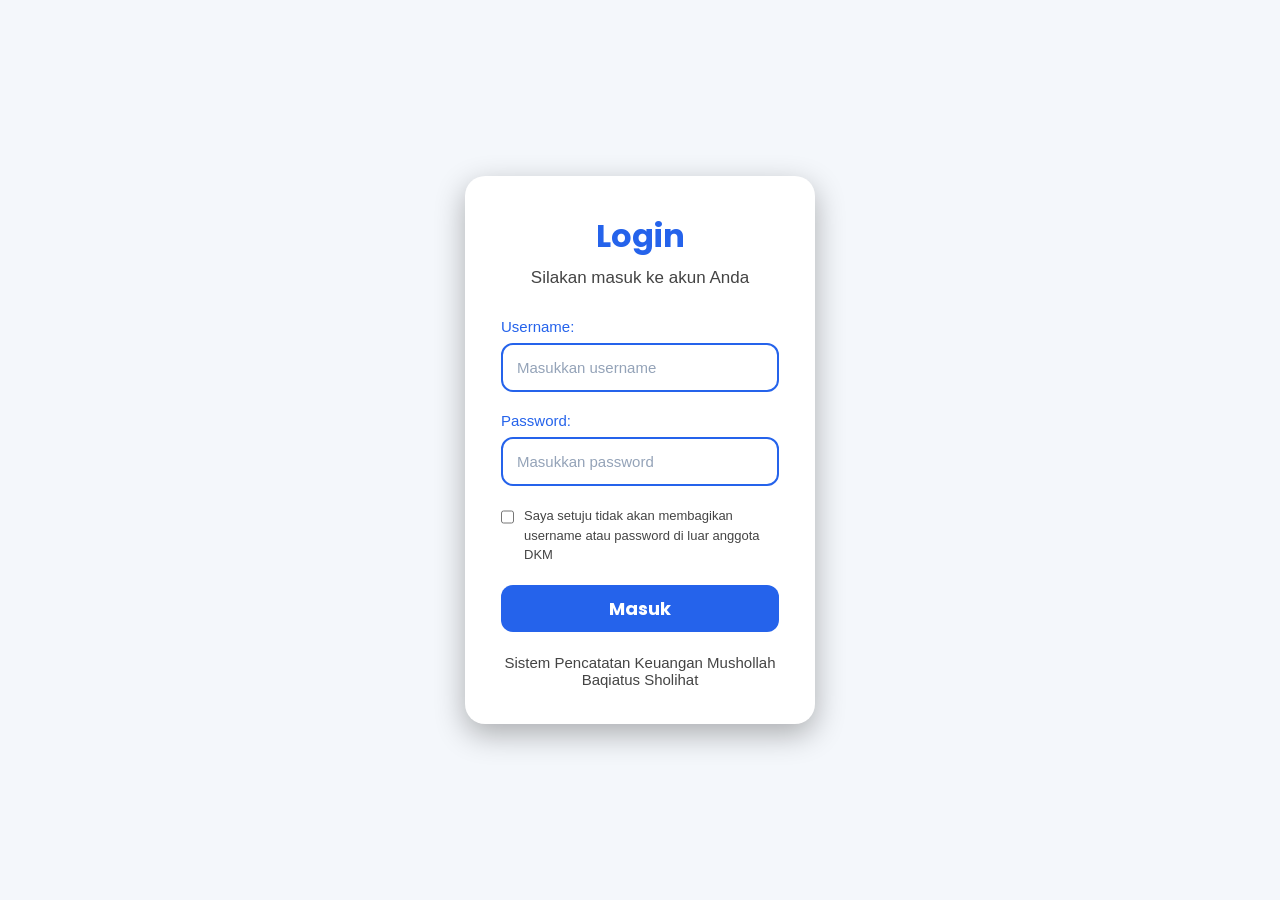
==== dashboard.html @ c11e5a0b "Update dashboard.html" ====
<!DOCTYPE html>
<html lang="id">
<head>

<meta charset="UTF-8">

<meta name="viewport"
content="width=device-width, initial-scale=1.0">

<title>Dashboard</title>

<link rel="icon" type="image/png" href="gambar/logo.png">

<link rel="stylesheet"
href="dashboard.css">

<script src="data.js"></script>

</head>

<body>

<div class="container">

  <!-- tombol scroll -->
  <button id="scrollTopBtn"
  class="scroll-top">

    <svg width="20"
    height="20"
    viewBox="0 0 24 24"
    fill="none">

      <path
      d="M6 14l6-6 6 6"
      stroke="white"
      stroke-width="2"
      stroke-linecap="round"
      stroke-linejoin="round"/>

    </svg>

  </button>

  <!-- HEADER -->
  <div class="top-fixed">

    <!-- NAVBAR -->
    <div class="navbar">

      <div class="navbar-brand">

        <img
        src="gambar/logo.png"
        alt="Logo Mushollah"
        class="navbar-logo">

        <h1 class="navbar-title">
          Kas Mushollah
        </h1>

      </div>

      <button id="menuBtn"
      class="menu-btn-navbar">

        <span></span>
        <span></span>
        <span></span>

      </button>

    </div>

    <!-- OVERLAY -->
    <div id="overlay"
    class="overlay"></div>

    <!-- SIDEBAR -->
    <div id="sidebar"
    class="sidebar">

      <div class="sidebar-top">

        <div class="sidebar-header">
          Menu
        </div>

        <button id="closeSidebar"
        class="close-sidebar">

          ✕

        </button>

      </div>
      </div>


    <!-- SALDO -->
    <div class="section">

      <div class="saldo-box">

        <p class="saldo-title">

          <span class="saldo-icon">
            💰
          </span>

          Total Saldo

        </p>

        <h1 class="saldo-jumlah"
        id="saldo">

          Rp 0

        </h1>

        <p class="saldo-subtitle"
        id="update">

          -

        </p>

      </div>

    </div>

    <!-- BULAN -->
    <div class="section">

      <div class="bulan-box">

        <!-- tombol custom -->
        <div class="custom-bulan">

          <button id="bulanBtn"
          class="bulan-btn">

            <span id="bulanText">
              Mei 2026
            </span>

            <svg
            xmlns="http://www.w3.org/2000/svg"
            width="22"
            height="22"
            viewBox="0 0 24 24"
            fill="none"
            stroke="currentColor"
            stroke-width="2"
            stroke-linecap="round"
            stroke-linejoin="round">

              <path d="m6 9 6 6 6-6"/>

            </svg>

          </button>

        </div>

      </div>

      <!-- MENU -->
      <div class="menu-box">

        <button
        class="menu-btn active"
        data-tipe="pemasukan">

          Pemasukan

        </button>

        <button
        class="menu-btn"
        data-tipe="pengeluaran">

          Pengeluaran

        </button>

      </div>

    </div>

  </div>

  <!-- MAIN -->
  <div class="main-content">

    <!-- RIWAYAT -->
    <div class="riwayat-scroll">

      <div class="section">

        <div class="riwayat-box">

          <h2 class="riwayat-title">
            Riwayat Transaksi
          </h2>

          <!-- list -->
          <div id="riwayat-list"></div>

          <!-- total -->
          <div class="grand-total-box">

            <p class="grand-label">
              Total Keseluruhan
            </p>

            <h2 id="grand-total">
              Rp 0
            </h2>

          </div>

          <!-- end -->
          <div class="end-text">

            Anda sudah mencapai akhir.

          </div>

        </div>

      </div>

    </div>

  </div>

</div>

<!-- FOOTER -->
<footer class="footer">

  <p>
    © 2026 Mushollah Baqiatus Sholihat.
  </p>

  <span>
    Managed & Developed by Pengurus Mushollah Baqiatus Sholihat
  </span>

</footer>

<!-- POPUP PEMBERITAHUAN -->
<div id="popupInfo"
class="popup-overlay">

  <div class="popup-box">
  <div class="popup-line"></div>
  <div class="popup-icon">

    📢

  </div>

  <h2 class="popup-title">
    MOHON MAAF,
  </h2>

  <p class="popup-desc">
    Website ini masih dalam tahap pengembangan awal,
    jika ada error atau ada masalah lainnya, tolong segera
    infokan ke grup ya. Terimakasih. 🙏
  </p>

  <button id="closePopup"
  class="popup-close">

    Oke

  </button>
</div>
</div>

<!-- POPUP BULAN -->
<div id="bulanPopup"
class="bulan-popup">

  <div class="bulan-popup-content">

    <div class="bulan-popup-header">

      <h3>
        Pilih Bulan
      </h3>

      <button id="closeBulanPopup">
        ✕
      </button>

    </div>

    <div id="bulanList"
    class="bulan-list">
    </div>

  </div>

</div>

<script>

if(sessionStorage.getItem("login") !== "true"){

window.location.href = "index.html";

}

/* =========================
   AMBIL ANGKA
========================= */

function ambilAngka(nominal) {
  if (
    nominal === undefined ||
    nominal === null ||
    nominal === ""
  ) {
    return 0;
  }

  return Number(
    String(nominal).replace(/\./g, "")
  ) || 0;
}

/* =========================
   HITUNG TOTAL
========================= */

function hitungTotal(tipe){

  let total = 0;

  Object.values(transaksi).forEach(list => {

    list.forEach(item => {

      const tipeItem =
      String(item.tipe)
      .trim()
      .toLowerCase();

      if(tipeItem === tipe){

        total += ambilAngka(item.nominal);

      }

    });

  });

  return total;

}

/* =========================
   TOTAL
========================= */

const totalPemasukan =
hitungTotal("pemasukan");

const totalPengeluaran =
hitungTotal("pengeluaran");

const saldo =
totalPemasukan - totalPengeluaran;

/* =========================
   ANIMASI SALDO
========================= */

const saldoElement =
document.getElementById("saldo");

function animasiSaldo(target){

let dots = 0;

const loadingInterval =
setInterval(()=>{

dots++;

if(dots > 3){
dots = 1;
}

saldoElement.innerText =
"Menghitung" + ".".repeat(dots);

},200);

setTimeout(()=>{

clearInterval(loadingInterval);

let current = 0;

const increment =
target / 80;

const interval =
setInterval(()=>{

current += increment;

if(current >= target){

current = target;

clearInterval(interval);

saldoElement.animate(

[
{ opacity:1 },
{ opacity:.2 },
{ opacity:1 },
{ opacity:.2 },
{ opacity:1 },
{ opacity:.2 },
{ opacity:1 }
],

{
duration:1500
}

);

}

saldoElement.innerText =
"Rp " +
Math.floor(current)
.toLocaleString("id-ID");

},15);

},3000);

}

animasiSaldo(saldo);

/* =========================
   UPDATE
========================= */

document.getElementById("update")
.innerText = lastUpdate;

/* =========================
   CUSTOM BULAN
========================= */

let bulanAktif =
"Juli 2026";

const bulanBtn =
document.getElementById("bulanBtn");

const bulanText =
document.getElementById("bulanText");

bulanText.innerText = bulanAktif;

const bulanPopup =
document.getElementById("bulanPopup");

const closeBulanPopup =
document.getElementById("closeBulanPopup");

const bulanList =
document.getElementById("bulanList");

function renderBulan(){

bulanList.innerHTML = "";

daftarBulan.forEach((bulan)=>{

const item =
document.createElement("div");

item.className =
"bulan-item";

if(bulan === bulanAktif){

item.classList.add("active");

}

item.innerText = bulan;

item.addEventListener("click",()=>{

bulanAktif = bulan;

bulanText.innerText = bulan;

bulanPopup.classList.remove("active");

renderBulan();

tampilkanTransaksi();

window.scrollTo({

top:0,
behavior:"smooth"

});

});

bulanList.appendChild(item);

});

}

renderBulan();

bulanBtn.addEventListener(
"click",
()=>{

bulanPopup.classList.add(
"active"
);

}
);

closeBulanPopup.addEventListener(
"click",
()=>{

bulanPopup.classList.remove(
"active"
);

}
);

bulanPopup.addEventListener(
"click",
(e)=>{

if(e.target === bulanPopup){

bulanPopup.classList.remove(
"active"
);

}

}
);

/* =========================
   FILTER
========================= */

let tipeAktif =
"pemasukan";

const buttons =
document.querySelectorAll(".menu-btn");

buttons.forEach((btn)=>{

btn.addEventListener("click",()=>{

buttons.forEach((b)=>{

b.classList.remove("active");

});

btn.classList.add("active");

tipeAktif =
btn.dataset.tipe;

tampilkanTransaksi();

});

});

/* =========================
   TAMPIL TRANSAKSI
========================= */

const list =
document.getElementById("riwayat-list");

function tampilkanTransaksi(){

const dataBulan =
transaksi[bulanAktif] || [];

let html = "";
let total = 0;

dataBulan.forEach((item)=>{

const tipeItem =
String(item.tipe)
.trim()
.toLowerCase();

if(tipeItem === tipeAktif){

const angka =
ambilAngka(item.nominal);

total += angka;

html += `

<div class="item">

<div class="item-left">

<h3>${item.title}</h3>

<p>${item.tanggal}</p>

</div>

<div class="
nominal
${tipeItem}
">

${tipeItem === "pemasukan" ? "+" : "-"}Rp ${angka.toLocaleString("id-ID")}

</div>

</div>

`;

}

});

list.innerHTML = html;

const grandTotal =
document.getElementById("grand-total");

grandTotal.innerText =
"Rp " +
total.toLocaleString("id-ID");

if(tipeAktif === "pemasukan"){

grandTotal.style.color =
"#16a34a";

} else {

grandTotal.style.color =
"#ef4444";

}

}

tampilkanTransaksi();

/* =========================
   SCROLL TOP
========================= */

const scrollBtn =
document.getElementById(
"scrollTopBtn"
);

window.addEventListener(
"scroll",
()=>{

if(window.scrollY > 200){

scrollBtn.style.display =
"flex";

} else {

scrollBtn.style.display =
"none";

}

});

scrollBtn.addEventListener(
"click",
()=>{

window.scrollTo({

top:0,
behavior:"smooth"

});

});

/* =========================
   SIDEBAR
========================= */

const menuBtn =
document.getElementById("menuBtn");

const sidebar =
document.getElementById("sidebar");

const overlay =
document.getElementById("overlay");

const closeSidebar =
document.getElementById("closeSidebar");

menuBtn.addEventListener("click",()=>{

sidebar.classList.add("active");
overlay.classList.add("active");

});

overlay.addEventListener("click",()=>{

sidebar.classList.remove("active");
overlay.classList.remove("active");

});

closeSidebar.addEventListener("click",()=>{

sidebar.classList.remove("active");
overlay.classList.remove("active");

});

/* =========================
   POPUP PEMBERITAHUAN
========================= */

const popupInfo =
document.getElementById("popupInfo");

const closePopup =
document.getElementById("closePopup");

/* munculkan popup */

window.addEventListener(
"load",
()=>{

setTimeout(()=>{

popupInfo.classList.add(
"active"
);

},500);

}
);

/* tombol close */

closePopup.addEventListener(
"click",
()=>{

popupInfo.classList.remove(
"active"
);

}
);

/* klik area gelap */

popupInfo.addEventListener(
"click",
(e)=>{

if(e.target === popupInfo){

popupInfo.classList.remove(
"active"
);

}

}
);

/* =========================
   SWIPE MENU
========================= */

let startX = 0;
let endX = 0;

const riwayatBox =
document.querySelector(".riwayat-box");

riwayatBox.addEventListener(
"touchstart",
(e)=>{

startX =
e.touches[0].clientX;

}
);

riwayatBox.addEventListener(
"touchend",
(e)=>{

endX =
e.changedTouches[0].clientX;

handleSwipe();

}
);

function handleSwipe(){

const jarak =
startX - endX;

/* kiri */

if(jarak > 70){

if(tipeAktif === "pemasukan"){

document.querySelector(
'[data-tipe="pengeluaran"]'
).click();

}

}

/* kanan */

if(jarak < -70){

if(tipeAktif === "pengeluaran"){

document.querySelector(
'[data-tipe="pemasukan"]'
).click();

}

}

}

document.addEventListener("DOMContentLoaded",()=>{

const bottomMenuBtn =
document.getElementById("bottomMenuBtn");

bottomMenuBtn.addEventListener(
"click",
()=>{

sidebar.classList.add("active");
overlay.classList.add("active");

});

});

</script>

<!-- BOTTOM NAVIGATION -->
<nav class="bottom-nav">

  <!-- UTAMA -->
  <a href="index.html"
  class="bottom-item active">


    <div class="icon-pill">
    <svg
    xmlns="http://www.w3.org/2000/svg"
    width="22"
    height="22"
    viewBox="0 0 24 24"
    fill="none"
    stroke="currentColor"
    stroke-width="2">

      <path d="M3 10.5L12 3l9 7.5"/>
      <path d="M5 9.5V21h14V9.5"/>

    </svg>
    </div>

    <small>Utama</small>

  </a>

  <!-- BERITA -->
  <a href="informasi.html"
  class="bottom-item">

    <svg
    xmlns="http://www.w3.org/2000/svg"
    width="22"
    height="22"
    viewBox="0 0 24 24"
    fill="none"
    stroke="currentColor"
    stroke-width="2">

      <path d="M4 5h16v14H4z"/>
      <path d="M8 9h8"/>
      <path d="M8 13h6"/>

    </svg>

    <small>Berita</small>

  </a>

  <!-- INFAQ -->
  <a href="rekening.html"
  class="bottom-item">

    <svg
            xmlns="http://www.w3.org/2000/svg"
            width="22"
            height="22"
            viewBox="0 0 24 24"
            fill="none"
            stroke="currentColor"
            stroke-width="2"
            stroke-linecap="round"
            stroke-linejoin="round">

              <rect
              x="2"
              y="5"
              width="20"
              height="14"
              rx="2">
              </rect>

              <path d="M16 12h2"></path>
              <path d="M2 9h20"></path>

            </svg>

    <small>Infaq</small>

  </a>

  <!-- STRUKTUR -->
  <a href="struktur.html"
  class="bottom-item">

    <svg
    xmlns="http://www.w3.org/2000/svg"
    width="22"
    height="22"
    viewBox="0 0 24 24"
    fill="none"
    stroke="currentColor"
    stroke-width="2">

      <path d="M17 21v-2a4 4 0 0 0-4-4H5a4 4 0 0 0-4 4v2"/>
      <circle cx="9" cy="7" r="4"/>
      <path d="M23 21v-2a4 4 0 0 0-3-3.87"/>
      <path d="M16 3.13a4 4 0 0 1 0 7.75"/>

    </svg>

    <small>Struktur</small>

  </a>

  <!-- MENU -->
  <a href="jadwal.html"
  class="bottom-item">

    <svg
xmlns="http://www.w3.org/2000/svg"
width="22"
height="22"
viewBox="0 0 24 24"
fill="none"
stroke="currentColor"
stroke-width="2"
stroke-linecap="round"
stroke-linejoin="round">

  <rect
    x="3"
    y="4"
    width="18"
    height="18"
    rx="3">
  </rect>

  <line x1="16" y1="2" x2="16" y2="6"></line>
  <line x1="8" y1="2" x2="8" y2="6"></line>
  <line x1="3" y1="10" x2="21" y2="10"></line>

</svg>

    <small>Wkt Sholat</small>

  </button>

</nav>

</body>
</html>
---- dashboard.css ----
@import url('https://fonts.googleapis.com/css2?family=Poppins:wght@400;500;600;700&display=swap');

/* =========================
   RESET
========================= */

html,
body{
overflow-x:hidden;
}

*{
margin:0;
padding:0;
box-sizing:border-box;
font-family:'Poppins',sans-serif;
}

html,
body{
width:100%;
overflow-x:hidden;
}

body{
background:#f4f7fb;
min-height:100vh;
overflow-x:hidden;
}

/* =========================
   CONTAINER
========================= */

.container{
padding-top:90px;
max-width:430px;
min-height:100vh;
margin:auto;
display:flex;
flex-direction:column;
}

.main-content{
flex:1;
}

/* =========================
   SECTION GLOBAL
========================= */

.section{
padding:0 15px;
}

.riwayat-scroll{
display:flex;
flex-direction:column;
justify-content:flex-start;
}

/* =========================
   SALDO
========================= */

.saldo-box{
background:linear-gradient(135deg,#59B292,#59B292);
padding:28px;
border-radius:20px;
color:white;
position:relative;
overflow:hidden;
margin-top:5px;
}

.saldo-box::before{
content:"";
position:absolute;
width:180px;
height:180px;
background:rgba(255,255,255,.08);
border-radius:50%;
top:-70px;
right:-70px;
}

.saldo-title{
display:flex;
align-items:center;
gap:8px;
}

.saldo-icon{
font-size:16px;
}

.saldo-jumlah{
font-size:44px;
font-weight:700;
margin-bottom:8px;
position:relative;
}

.saldo-subtitle{
font-size:12px;
opacity:.85;
position:relative;
}

/* =========================
   BULAN
========================= */

.bulan-box{
margin-top:26px;
}

#pilih-bulan{
width:100%;
padding:14px 45px 14px 16px;
border:2px solid #bfdbfe;
border-radius:18px;
background:#f8fafc;
font-size:15px;
font-weight:600;
outline:none;
box-shadow:0 6px 18px rgba(0,0,0,.05);

appearance:none;
-webkit-appearance:none;
-moz-appearance:none;

background-image:url("data:image/svg+xml;utf8,<svg fill='%2364748b' height='24' viewBox='0 0 24 24' width='24' xmlns='http://www.w3.org/2000/svg'><path d='M7 10l5 5 5-5z'/></svg>");

background-repeat:no-repeat;
background-position:right 18px center;
}

/* =========================
   BUTTON
========================= */

.menu-box{
display:flex;
gap:16px;
margin-top:22px;
}

.menu-btn{
flex:1;
padding:10px;
border:2px solid #59B292;
border-radius:20px;
font-size:15px;
font-weight:600;
background:white;
color:#59B292;
cursor:pointer;
transition:.2s;
}

.menu-btn.active{
background:#59B292;
color:white;
}

/* =========================
   RIWAYAT
========================= */

.riwayat-box{
margin-top:15px;
background:white;
border-radius:30px 30px 24px 24px;
padding:20px 18px 10px;
border:1px solid #e5e7eb;
}

.riwayat-title{
font-size:19px;
font-weight:700;
margin-bottom:18px;
}

.item{
background:white;
padding:10px;
border-radius:10px;
display:flex;
justify-content:space-between;
align-items:center;
margin-bottom:10px;
border:1.5px solid #e5e7eb;
transition:.2s;
}

.item:active{
transform:scale(.99);
}

.item-left h3{
font-size:14px;
font-weight:600;
margin-bottom:2px;
}

.item-left p{
font-size:14px;
color:#2563eb;
}

.nominal{
font-size:14px;
font-weight:700;
}

.pemasukan{
color:#22c55e;
}

.pengeluaran{
color:#ef4444;
}

.top-fixed{
padding-top:5px;
background:#f4f7fb;
z-index:10;
}

.section:last-child{
padding-bottom:10px;
}

/* =========================
   SCROLL TOP
========================= */

.scroll-top{
position:fixed;
bottom:80px;
right:20px;
width:45px;
height:45px;
border-radius:50%;
border:none;
background:#2563eb;
color:white;
font-size:20px;
display:none;
align-items:center;
justify-content:center;
box-shadow:0 6px 18px rgba(0,0,0,.2);
cursor:pointer;
z-index:999;
}

.end-text{
text-align:center;
padding:20px 0 5px;
font-size:14px;
color:#94a3b8;
}

.grand-total-box{
margin-top:20px;
background:white;
border:1px solid #e5e7eb;
border-radius:22px;
padding:20px;
text-align:center;
}

.grand-label{
font-size:13px;
color:#64748b;
margin-bottom:8px;
}

#grand-total{
font-size:26px;
font-weight:700;
}

/* =========================
   NAVBAR
========================= */

.navbar{
display:flex;
justify-content:space-between;
align-items:center;
position:fixed;
top:0;
left:0;
width:100%;
background:white;
padding:15px 15px;
border-bottom:1px solid #e5e7eb;
box-shadow:0 2px 10px rgba(0,0,0,0.06);
z-index:1000;
box-sizing:border-box;
}

.navbar-brand{
display:flex;
align-items:center;
gap:12px;
min-width:0;
}

.navbar-logo{
width:42px;
height:42px;
object-fit:cover;
border-radius:12px;
flex-shrink:0;
}

.navbar-title{
font-size:20px;
font-weight:700;
color:#59B292;
line-height:1.3;
}

.menu-btn-navbar{
border:none;
background:none;
display:flex;
flex-direction:column;
justify-content:center;
align-items:center;
gap:5px;
cursor:pointer;
padding:0;
flex-shrink:0;
}

.menu-btn-navbar span{
width:24px;
height:3px;
background:#59B292;
border-radius:10px;
}

/* =========================
   SIDEBAR
========================= */

.sidebar{
position:fixed;
top:0;
left:0;
width:75%;
max-width:300px;
height:100vh;
background:white;
z-index:2000;
padding:24px 20px;
box-shadow:0 10px 30px rgba(0,0,0,.12);
transition:.3s ease;
transform:translateX(-100%);
}

.sidebar.active{
transform:translateX(0);
}

/* top */

.sidebar-top{
display:flex;
justify-content:space-between;
align-items:center;
margin-bottom:30px;
}

.sidebar-header{
font-size:22px;
font-weight:700;
color:#111827;
}

.close-sidebar{
border:none;
background:#f1f5f9;
width:40px;
height:40px;
border-radius:12px;
font-size:18px;
cursor:pointer;
color:#111827;
}

/* menu */

.sidebar-menu{
display:flex;
flex-direction:column;
gap:12px;
}

.sidebar-item{
display:flex;
align-items:center;
gap:14px;
padding:16px;
border-radius:18px;
text-decoration:none;
color:#111827;
background:#f8fafc;
transition:.2s;
border:1px solid #e5e7eb;
}

.sidebar-item:active{
transform:scale(.98);
}

.sidebar-icon{
display:flex;
align-items:center;
justify-content:center;
width:42px;
height:42px;
min-width:42px;
border-radius:12px;
background:#eff6ff;
color:#2563eb;
}

.sidebar-text{
display:flex;
flex-direction:column;
}

.sidebar-text h3{
font-size:15px;
font-weight:600;
line-height:1.2;
}

.sidebar-text p{
font-size:12px;
color:#64748b;
margin-top:2px;
line-height:1.2;
}

/* =========================
   OVERLAY
========================= */

.overlay{
position:fixed;
inset:0;
background:rgba(0,0,0,.3);
opacity:0;
pointer-events:none;
transition:.25s;
z-index:1500;
}

.overlay.active{
opacity:1;
pointer-events:auto;
}

/* =========================
   STRUKTUR
========================= */

.struktur-page{
padding:5px 18px;
display:flex;
flex-direction:column;
gap:18px;
padding-bottom:80px;
}

.jabatan-card{
background:white;
border-radius:22px;
padding:18px 16px;
text-align:center;
border:1px solid #edf0f5;
box-shadow:0 4px 12px rgba(0,0,0,.03);
transition:.2s;
}

.jabatan-card:active{
transform:scale(.98);
}

.jabatan-title{
font-size:14px;
color:#94a3b8;
margin-bottom:6px;
font-weight:600;
letter-spacing:.3px;
text-transform:uppercase;
}

.jabatan-name{
font-size:19px;
color:#2563eb;
font-weight:700;
}

/* =========================
   FOOTER
========================= */

.footer{
width:100%;
margin-top:10px;
margin-bottom:70px;
background:#59B292;
border-top:1px solid #e5e7eb;
padding:25px 20px;
text-align:center;
box-sizing:border-box;
}

.footer p{
font-size:15px;
color:white;
line-height:1.6;
margin-bottom:6px;
font-weight:600;
}

.footer span{
font-size:14px;
color:white;
}

/* =========================
   CUSTOM BULAN
========================= */

.custom-bulan{
width:100%;
}

.bulan-btn{
width:100%;
padding:14px 18px;
border:none;
border-radius:20px;
background:white;
display:flex;
align-items:center;
justify-content:space-between;
font-size:15px;
font-weight:600;
color:#111827;
cursor:pointer;
box-shadow:0 6px 18px rgba(0,0,0,.05);
border:2px solid #59B292;
transition:.2s;
}

.bulan-btn:active{
transform:scale(.98);
}

.bulan-btn svg{
color:#59B292;
flex-shrink:0;
}

/* =========================
   POPUP PEMBERITAHUAN
========================= */

.popup-overlay{
position:fixed;
inset:0;
background:rgba(0,0,0,.45);
display:flex;
align-items:flex-end;
justify-content:center;
z-index:5000;

opacity:0;
pointer-events:none;
transition:.3s;
}

.popup-overlay.active{
opacity:1;
pointer-events:auto;
}

/* popup naik dari bawah */

.popup-box{
width:100%;
max-width:430px;
background:white;
border-radius:28px 28px 0 0;
padding:28px 22px 24px;
transform:translateY(100%);
transition:
transform .45s cubic-bezier(.22,1,.36,1);
box-shadow:
0 -10px 40px rgba(0,0,0,.18);
}

.popup-overlay.active .popup-box{
transform:translateY(0);
}

/* garis atas */

.popup-line{
width:55px;
height:5px;
background:#dbe4ee;
border-radius:20px;
margin:0 auto 22px;
}

.popup-title{
font-size:24px;
font-weight:700;
color:#111827;
text-align:center;
margin-bottom:12px;
font-family:'Poppins',sans-serif;
}

.popup-desc{
font-size:15px;
line-height:1.5;
color:#64748b;
text-align:center;
margin-bottom:24px;
font-family:'Poppins',sans-serif;
}

.popup-close{
width:100%;
padding:14px;
border:none;
border-radius:18px;
background:#59B292;
color:white;
font-size:18px;
font-weight:600;
cursor:pointer;
transition:.2s;
}

.popup-close:active{
transform:scale(.98);
}

.popup-icon{
width:75px;
height:75px;
margin:0 auto 18px;
border-radius:24px;
display:flex;
align-items:center;
justify-content:center;
font-size:36px;
background:
linear-gradient(
135deg,
#dbeafe,
#bfdbfe
);

box-shadow:
0 10px 25px rgba(37,99,235,.15);
}

/* =========================
   POPUP BULAN
========================= */

.bulan-popup{
position:fixed;
inset:0;
background:rgba(0,0,0,.35);
display:flex;
align-items:flex-end;
justify-content:center;
opacity:0;
pointer-events:none;
transition:.25s;
z-index:5000;
}

.bulan-popup.active{
opacity:1;
pointer-events:auto;
}

.bulan-popup-content{
width:100%;
max-width:430px;
background:white;
border-radius:28px 28px 0 0;
padding:22px 18px 28px;
animation:popupBulan .25s ease;
box-shadow:0 -10px 30px rgba(0,0,0,.12);
}

@keyframes popupBulan{

from{
transform:translateY(100%);
}

to{
transform:translateY(0);
}

}

.bulan-popup-header{
display:flex;
align-items:center;
justify-content:space-between;
margin-bottom:20px;
}

.bulan-popup-header h3{
font-size:19px;
font-weight:700;
color:#111827;
}

.bulan-popup-header button{
width:40px;
height:40px;
border:none;
border-radius:14px;
background:#eff6ff;
color:#2563eb;
font-size:18px;
cursor:pointer;
}

.bulan-list{
display:flex;
flex-direction:column;
gap:12px;
}

.bulan-item{
padding:16px 18px;
border-radius:18px;
background:#e1f2ff;
border:2px solid transparent;
font-size:15px;
font-weight:600;
color:#111827;
cursor:pointer;
transition:.2s;
}

.bulan-item.active{
background:#eff6ff;
border-color:#2563eb;
color:#2563eb;
}

.bulan-item:active{
transform:scale(.98);
}

/* =========================
   BOTTOM NAVIGATION
========================= */

.bottom-nav{
position:fixed;
bottom:0;
left:0;
width:100%;
height:72px;
background:#fff;
border-top:1px solid #e5e7eb;
display:flex;
justify-content:space-around;
align-items:center;
z-index:999;
box-shadow:0 -4px 20px rgba(0,0,0,.06);
}

.bottom-item{
flex:1;
height:100%;
display:flex;
flex-direction:column;
align-items:center;
justify-content:center;
gap:4px;
text-decoration:none;
border:none;
background:none;
cursor:pointer;
color:#94a3b8;
transition:.2s;
}

.bottom-item svg{
width:22px;
height:22px;
}

.bottom-item small{
font-size:12px;
font-weight:600;
}

.bottom-item.active{
color:#2563eb;
}

.bottom-item:active{
transform:scale(.95);
}

.icon-pill{
display:flex;
align-items:center;
justify-content:center;
padding:3px 14px;
border-radius:999px;
transition:.3s;
}

.bottom-item.active .icon-pill{
background:#dbeafe;
}

.bottom-item.active svg{
color:#2563eb;
}

/* =========================
   DESKTOP
========================= */

@media(min-width:768px){

.container{
max-width:1100px;
padding-top:110px;
}

.navbar{
max-width:1100px;
}

.top-fixed{
display:grid;
grid-template-columns:1fr 1fr;
gap:20px;
padding:0 15px;
align-items:start;
}

.top-fixed .section:first-child{
padding:0;
}

.top-fixed .section:last-child{
padding:0;
}

.saldo-box{
height:100%;
min-height:240px;
display:flex;
flex-direction:column;
justify-content:center;
}

.riwayat-box{
margin-top:25px;
}
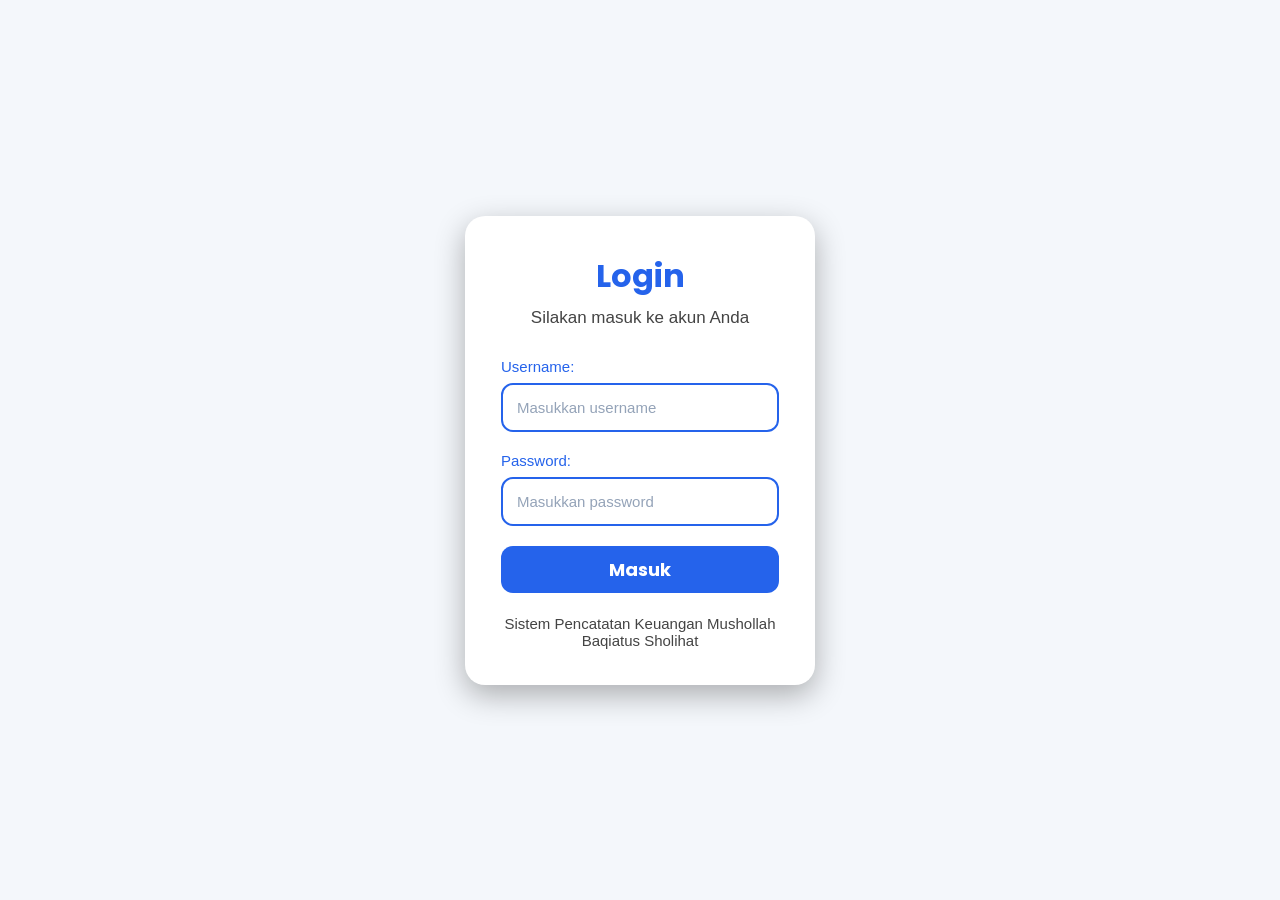
==== commit d093d798: "Update dashboard.html" ====
--- a/dashboard.html
+++ b/dashboard.html
@@ -251,37 +251,6 @@
 
 </footer>
 
-<!-- POPUP PEMBERITAHUAN -->
-<div id="popupInfo"
-class="popup-overlay">
-
-  <div class="popup-box">
-  <div class="popup-line"></div>
-  <div class="popup-icon">
-
-    📢
-
-  </div>
-
-  <h2 class="popup-title">
-    MOHON MAAF,
-  </h2>
-
-  <p class="popup-desc">
-    Website ini masih dalam tahap pengembangan awal,
-    jika ada error atau ada masalah lainnya, tolong segera
-    infokan ke grup ya. Terimakasih. 🙏
-  </p>
-
-  <button id="closePopup"
-  class="popup-close">
-
-    Oke
-
-  </button>
-</div>
-</div>
-
 <!-- POPUP BULAN -->
 <div id="bulanPopup"
 class="bulan-popup">
@@ -763,63 +732,6 @@
 overlay.classList.remove("active");
 
 });
-
-/* =========================
-   POPUP PEMBERITAHUAN
-========================= */
-
-const popupInfo =
-document.getElementById("popupInfo");
-
-const closePopup =
-document.getElementById("closePopup");
-
-/* munculkan popup */
-
-window.addEventListener(
-"load",
-()=>{
-
-setTimeout(()=>{
-
-popupInfo.classList.add(
-"active"
-);
-
-},500);
-
-}
-);
-
-/* tombol close */
-
-closePopup.addEventListener(
-"click",
-()=>{
-
-popupInfo.classList.remove(
-"active"
-);
-
-}
-);
-
-/* klik area gelap */
-
-popupInfo.addEventListener(
-"click",
-(e)=>{
-
-if(e.target === popupInfo){
-
-popupInfo.classList.remove(
-"active"
-);
-
-}
-
-}
-);
 
 /* =========================
    SWIPE MENU
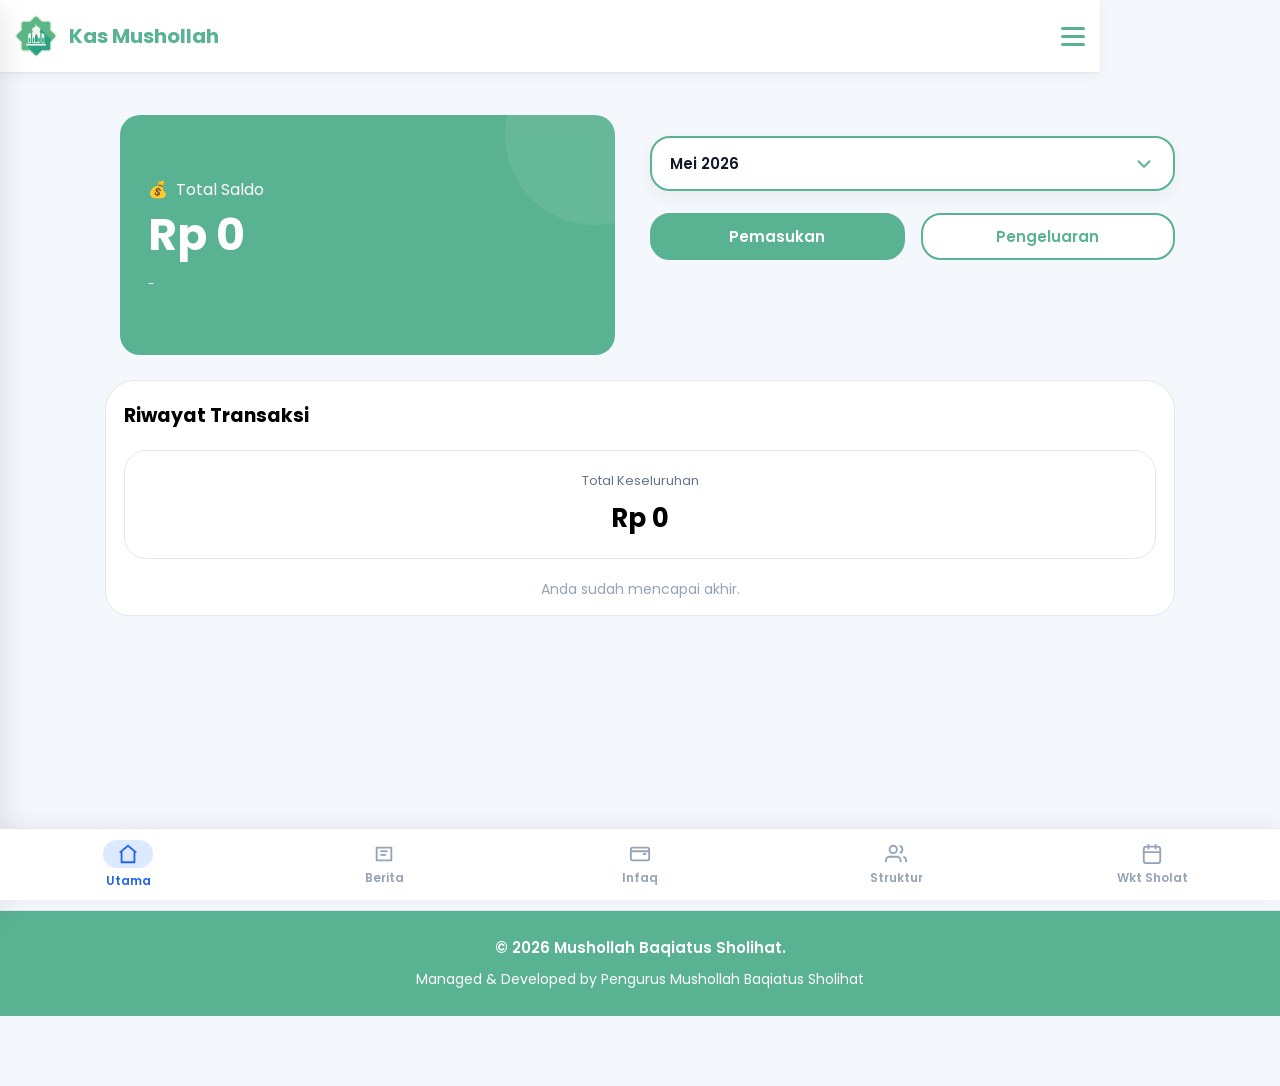
==== commit ef284c0e: "Update dashboard.html" ====
--- a/dashboard.html
+++ b/dashboard.html
@@ -574,6 +574,30 @@
 });
 
 /* =========================
+   PARSE TANGGAL (untuk sorting)
+========================= */
+
+function parseTanggalIndo(str){
+
+  const bulanMap = {
+    "januari":0, "februari":1, "maret":2, "april":3,
+    "mei":4, "juni":5, "juli":6, "agustus":7,
+    "september":8, "oktober":9, "november":10, "desember":11
+  };
+
+  const parts = str.trim().split(" ");
+
+  if(parts.length < 3) return new Date(0);
+
+  const tanggal = parseInt(parts[0]);
+  const bulan = bulanMap[parts[1].toLowerCase()];
+  const tahun = parseInt(parts[2]);
+
+  return new Date(tahun, bulan, tanggal);
+
+}
+
+/* =========================
    TAMPIL TRANSAKSI
 ========================= */
 
@@ -582,27 +606,66 @@
 
 function tampilkanTransaksi(){
 
-const dataBulan =
-transaksi[bulanAktif] || [];
-
-let html = "";
-let total = 0;
-
-dataBulan.forEach((item)=>{
-
-const tipeItem =
-String(item.tipe)
-.trim()
-.toLowerCase();
-
-if(tipeItem === tipeAktif){
-
-const angka =
-ambilAngka(item.nominal);
-
-total += angka;
-
-html += `
+  const dataBulan =
+  transaksi[bulanAktif] || [];
+
+  let total = 0;
+
+  // filter sesuai tipe aktif
+  const filtered =
+  dataBulan.filter((item)=>{
+
+    const tipeItem =
+    String(item.tipe)
+    .trim()
+    .toLowerCase();
+
+    return tipeItem === tipeAktif;
+
+  });
+
+  // kelompokkan per tanggal
+  const grouped = {};
+
+  filtered.forEach((item)=>{
+
+    const tgl = item.tanggal;
+
+    if(!grouped[tgl]){
+      grouped[tgl] = [];
+    }
+
+    grouped[tgl].push(item);
+
+  });
+
+  // urutkan tanggal (terbaru di atas)
+  const sortedTanggal =
+  Object.keys(grouped).sort((a,b)=>{
+
+    return parseTanggalIndo(b) - parseTanggalIndo(a);
+
+  });
+
+  let html = "";
+
+  sortedTanggal.forEach((tgl)=>{
+
+    html += `<div class="tanggal-header">${tgl}</div>`;
+
+    grouped[tgl].forEach((item)=>{
+
+      const tipeItem =
+      String(item.tipe)
+      .trim()
+      .toLowerCase();
+
+      const angka =
+      ambilAngka(item.nominal);
+
+      total += angka;
+
+      html += `
 
 <div class="item">
 
@@ -627,34 +690,72 @@
 
 `;
 
-}
-
-});
-
-list.innerHTML = html;
-
-const grandTotal =
-document.getElementById("grand-total");
-
-grandTotal.innerText =
-"Rp " +
-total.toLocaleString("id-ID");
-
-if(tipeAktif === "pemasukan"){
-
-grandTotal.style.color =
-"#16a34a";
+    });
+
+  });
+
+  list.innerHTML = html;
+
+  const grandTotal =
+  document.getElementById("grand-total");
+
+  grandTotal.innerText =
+  "Rp " +
+  total.toLocaleString("id-ID");
+
+  if(tipeAktif === "pemasukan"){
+
+    grandTotal.style.color =
+    "#16a34a";
+
+  } else {
+
+    grandTotal.style.color =
+    "#ef4444";
+
+  }
+
+    }
+
+/* =========================
+   SCROLL TOP
+========================= */
+
+const scrollBtn =
+document.getElementById(
+"scrollTopBtn"
+);
+
+window.addEventListener(
+"scroll",
+()=>{
+
+if(window.scrollY > 200){
+
+scrollBtn.style.display =
+"flex";
 
 } else {
 
-grandTotal.style.color =
-"#ef4444";
-
-}
-
-}
-
-tampilkanTransaksi();
+scrollBtn.style.display =
+"none";
+
+}
+
+});
+
+scrollBtn.addEventListener(
+"click",
+()=>{
+
+window.scrollTo({
+
+top:0,
+behavior:"smooth"
+
+});
+
+});
 
 /* =========================
    SCROLL TOP
--- a/dashboard.css
+++ b/dashboard.css
@@ -753,7 +753,7 @@
 }
 
 .bulan-item{
-padding:16px 18px;
+padding:13px 18px;
 border-radius:18px;
 background:#e1f2ff;
 border:2px solid transparent;
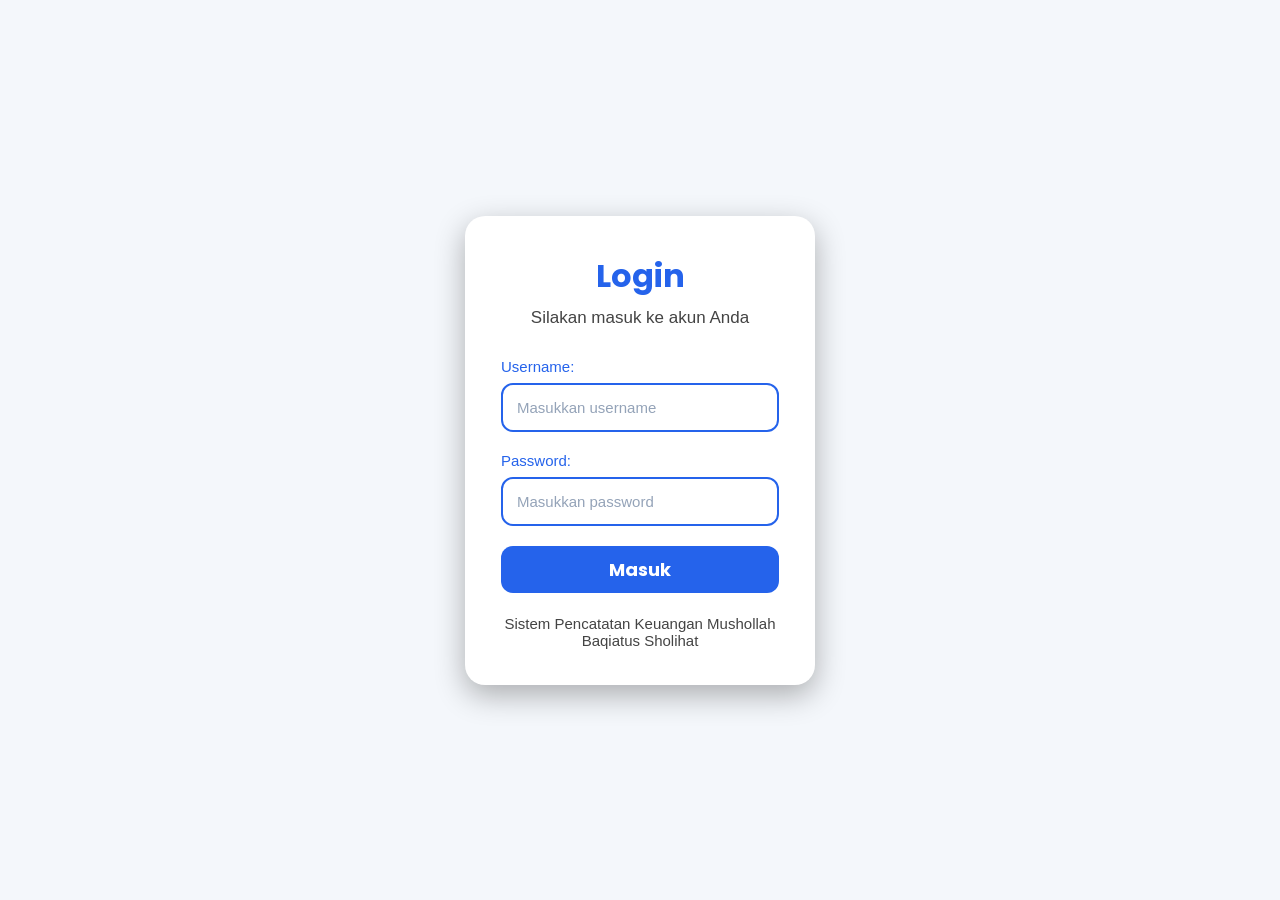
==== commit 54d79e08: "Update dashboard.html" ====
--- a/dashboard.html
+++ b/dashboard.html
@@ -758,46 +758,6 @@
 });
 
 /* =========================
-   SCROLL TOP
-========================= */
-
-const scrollBtn =
-document.getElementById(
-"scrollTopBtn"
-);
-
-window.addEventListener(
-"scroll",
-()=>{
-
-if(window.scrollY > 200){
-
-scrollBtn.style.display =
-"flex";
-
-} else {
-
-scrollBtn.style.display =
-"none";
-
-}
-
-});
-
-scrollBtn.addEventListener(
-"click",
-()=>{
-
-window.scrollTo({
-
-top:0,
-behavior:"smooth"
-
-});
-
-});
-
-/* =========================
    SIDEBAR
 ========================= */
 
--- a/dashboard.css
+++ b/dashboard.css
@@ -844,6 +844,32 @@
 color:#2563eb;
 }
 
+.tanggal-header {
+  position: sticky;
+  top: 0;
+  z-index: 5;
+  display: flex;
+  align-items: center;
+  gap: 8px;
+  font-size: 14px;
+  font-weight: 600;
+  color: #6b7280;
+  background: #fff;
+  padding: 10px 0;
+  margin-top: 8px;
+}
+
+.tanggal-header::after {
+  content: "";
+  flex: 1;
+  height: 1px;
+  background: #e5e7eb;
+}
+
+.tanggal-header:first-child {
+  margin-top: 0;
+}
+
 /* =========================
    DESKTOP
 ========================= */
